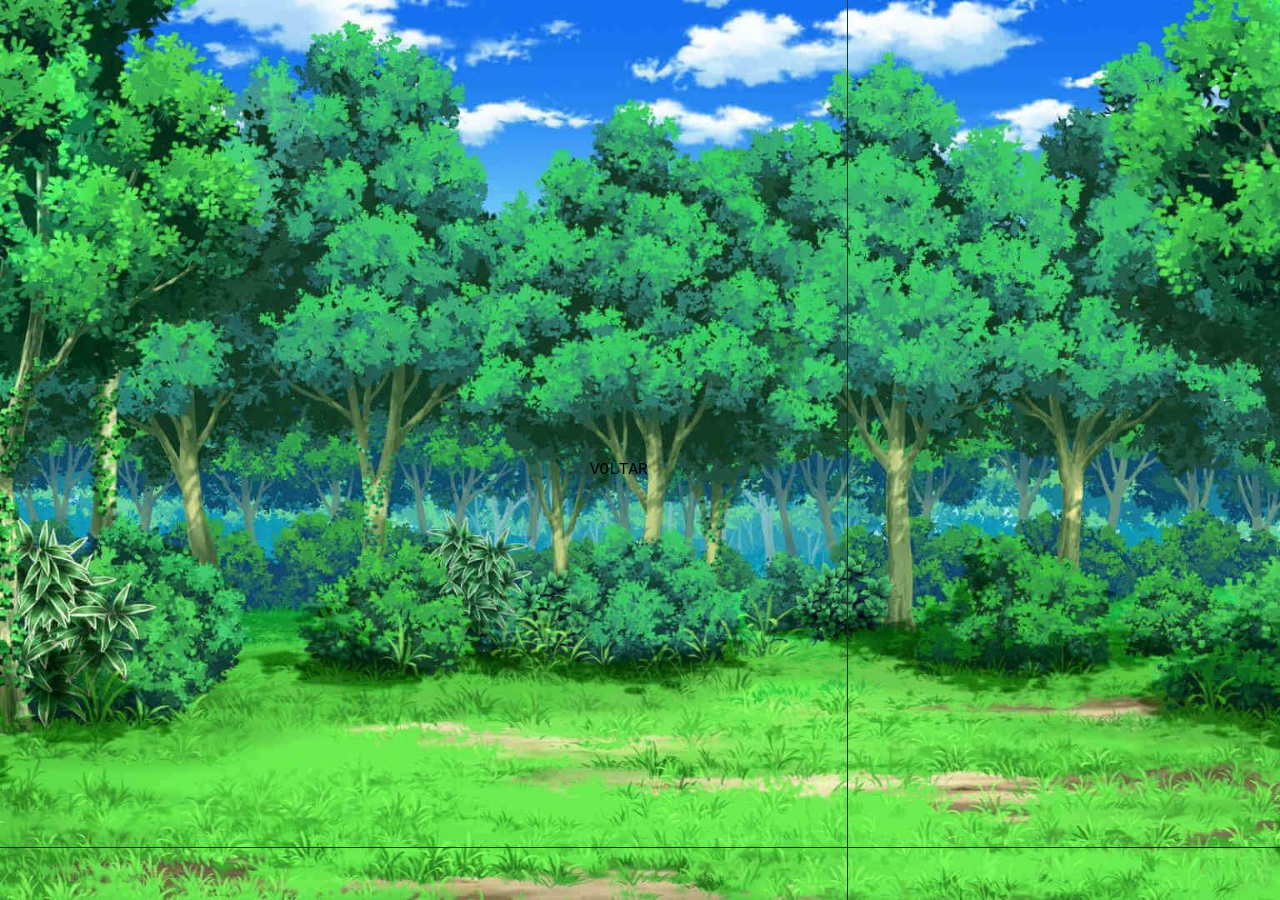
==== lista.html @ 184885f5 "Add files via upload" ====
<!DOCTYPE html>
<html lang="pt-BR">
<head>
    <meta charset="UTF-8">
    <meta name="viewport" content="width=device-width, initial-scale=1.0">
    <link rel="stylesheet" href="style.css">
    <title>todos</title>
</head>
<body>
<div id="fundo">
    <img src="fundopokemon.jpg" alt="">
</div>

<main>
    <section>
        <article id="lista"></article>
    </section>

    <footer>
        <div id="voltar">VOLTAR</div>
    </footer>
</main>

<script src="pokemons.js"></script>
</body>
</html>
---- style.css ----
:root {
    --cor-pincipa: #cc0000;
    --cor-tela: #9bc49b;
    --cor-display: #222;
    --cor-texto-display: #0f0;
    --cor-botao-azul: #2c3e8f;
    --cor-fundo-inicio: #1a472a;
    --cor-fundo-fim: #0d2818;

    --fonte-principal: 'Courier New', monospace;
    --font-size-sm: 0.6875rem;
    --font-size-base: 0.875rem;
    --font-size-lg: 1rem;
}

* {
    margin: 0;
    padding: 0;
    box-sizing: border-box;
}

body {
    background: linear-gradient(135deg, var(--cor-fundo-inicio), var(--cor-fundo-fim));
    display: flex;
    justify-content: center;
    align-items: center;
    min-height: 100vh;
    font-family: var(--fonte-principal);
    padding: 1.25rem;
}

#fundo {
    position: fixed;
    top: 0;
    left: 0;
    width: 100%;
    height: 100%;
    z-index: -1;
}

#fundo img {
    width: 100%;
    height: 100%;
    object-fit: cover;
}

.pokedex {
    display: flex;
    background-color: var(--cor-pincipa);
    border-radius: 1.25rem;
    box-shadow: 0 0.625rem 1.875rem rgba(0,0,0,0.5);
    width: 50rem;
    max-width: 100%;
}

.esquerda {
    background-color: var(--cor-pincipa);
    padding: 1.25rem;
    border-radius: 1.25rem 0 0 1.25rem;
    width: 50%;
}

.luzes {
    display: flex;
    gap: 0.625rem;
    margin-bottom: 1.25rem;
    align-items: center;
}

.luzazul {
    width: 3.125rem;
    height: 3.125rem;
    background-color: #4a90e2;
    border-radius: 50%;
    border: 0.1875rem solid white;
    box-shadow: 0 0 0.625rem rgba(0,0,0,0.3);
}

.luzvermelha {
    width: 0.9375rem;
    height: 0.9375rem;
    border-radius: 50%;
    border: 0.0625rem solid black;
    background-color: #ff3333;
}

.luzamarela {
    width: 0.9375rem;
    height: 0.9375rem;
    border-radius: 50%;
    border: 0.0625rem solid black;
    background-color: #ffcc00;
}

.luzverde {
    width: 0.9375rem;
    height: 0.9375rem;
    border-radius: 50%;
    border: 0.0625rem solid black;
    background-color: #33cc33;
}

.telabox {
    background-color: #ddd;
    padding: 0.9375rem;
    border-radius: 0.9375rem;
    margin-bottom: 1.25rem;
    border: 0.125rem solid black;
}

.telaprincipal {
    background-color: var(--cor-tela);
    height: 11.25rem;
    border: 0.1875rem solid #555;
    border-radius: 0.3125rem;
    display: flex;
    justify-content: center;
    align-items: center;
    overflow: hidden;
}

.imagem {
    width: 100%;
    height: 100%;
    object-fit: contain;
}

.imagem:hover {
    transform: scale(1.1);
}

.nome {
    margin-top: 0.625rem;
    text-align: center;
    background-color: #333;
    color: var(--cor-texto-display);
    padding: 0.3125rem;
    border-radius: 0.3125rem;
    font-size: var(--font-size-sm);
}

.botoes {
    display: flex;
    justify-content: space-between;
    align-items: center;
}

.pretinho {
    width: 2.5rem;
    height: 2.5rem;
    background-color: #333;
    border-radius: 50%;
    border: 0.125rem solid black;
    cursor: pointer;
}

.pretinho:hover {
    filter: brightness(1.4);
}

.pretinho:active {
    transform: scale(0.95);
}

.setas {
    position: relative;
    width: 5rem;
    height: 5rem;
    cursor: pointer;
}

.linha {
    background-color: #333;
    width: 5rem;
    height: 1.5rem;
    position: absolute;
    top: 1.7rem;
    border-radius: 0.3125rem;
}

.coluna {
    background-color: #333;
    width: 1.5rem;
    height: 5rem;
    position: absolute;
    left: 1.71875rem;
    border-radius: 0.3125rem;
}

.direita {
    background-color: var(--cor-pincipa);
    padding: 1.25rem;
    border-radius: 0 1.25rem 1.25rem 0;
    width: 50%;
}

.telainfo {
    background-color: var(--cor-display);
    border: 0.125rem solid black;
    border-radius: 0.625rem;
    padding: 0.625rem;
    margin-bottom: 1.25rem;
}

.busca {
    width: 100%;
    background-color: #111;
    color: var(--cor-texto-display);
    border: none;
    padding: 0.5rem;
    font-family: var(--fonte-principal);
    font-size: var(--font-size-base);
    text-transform: uppercase;
}

.busca:focus {
    outline: none;
}

.status {
    margin-top: 0.625rem;
    color: var(--cor-texto-display);
    font-size: var(--font-size-sm);
    border-top: 0.0625rem solid #444;
    padding-top: 0.5rem;
}

.numeros {
    display: grid;
    gap: 0.3125rem;
    margin-bottom: 1.25rem;
}
.acoes {
    display: flex;
    gap: 0.625rem;
    align-items: center;
}

.branquinho {
    width: 3.75rem;
    height: 2.1875rem;
    background-color: #eee;
    border: 0.125rem solid black;
    border-radius: 0.3125rem;
    cursor: pointer;
    transition: filter 0.15s ease;
}

.branquinho:hover {
    filter: brightness(0.9);
}

.amarelinho {
    width: 2.1875rem;
    height: 2.1875rem;
    background-color: #ffcc00;
    border-radius: 50%;
    border: 0.125rem solid black;
    cursor: pointer;
    transition: filter 0.15s ease;
}

.botao {
    background-color: #333;
    color: white;
    padding: 0.625rem;
    text-align: center;
    border-radius: 0.3125rem;
    cursor: pointer;
    font-weight: bold;
    transition: filter 0.15s ease;
}

.botao:hover {
    filter: brightness(1.4);
}

.botao:active {
    transform: translateY(0.125rem);
}

.carregando {
    opacity: 0.5;
}

#lista {
    width: 100%;
    max-width: 1200px;
    margin: auto;
    padding: 20px;

    display: grid;
    grid-template-columns: repeat(5, 1fr);
    gap: 15px;
}

.card {
    background-color: #cc0000;
    border: 3px solid #8b0000;
    border-radius: 15px;
    padding: 12px;

    display: flex;
    flex-direction: column;
    align-items: center;

    box-shadow: 0 5px 15px rgba(0,0,0,.4);
    transition: .2s;
}

.card:hover {
    transform: translateY(-5px);
}

.card img {
    width: 100%;
    max-width: 120px;
    height: 120px;
    object-fit: contain;

    background-color: #9bc49b;
    border: 3px solid #555;
    border-radius: 8px;
    padding: 5px;
}

.card p {
    margin-top: 10px;
    width: 100%;

    background-color: #333;
    color: #0f0;

    text-align: center;

    padding: 6px;
    border-radius: 5px;

    font-size: 12px;
    font-weight: bold;
}

.titulo {
    text-align: center;

    color: white;

    font-size: 32px;
    margin-top: 20px;
    margin-bottom: 20px;

    text-shadow: 2px 2px 5px black;
}

.voltar {
    width: 200px;
    margin: 20px auto;

    background-color: #cc0000;
    color: white;

    padding: 12px;

    border-radius: 10px;

    text-align: center;
    cursor: pointer;

    border: 2px solid #8b0000;

    font-weight: bold;
}

.voltar:hover {
    filter: brightness(1.15);
}

@media (max-width: 52rem) {
    .pokedex {
        flex-direction: column;
        width: 100%;
        max-width: 26rem;
    }

    .esquerda {
        width: 100%;
        border-radius: 1.25rem 1.25rem 0 0;
    }

    .direita {
        width: 100%;
        border-radius: 0 0 1.25rem 1.25rem;
        border-left: none;
        border-top: 0.1875rem solid var(--cor-pincipa);
    }
    
#lista {
    grid-template-columns: repeat(2, 1fr);
    padding: 10px;
}

    .card img {
        height: 90px;
    }

    .titulo {
        font-size: 24px;
    }

}
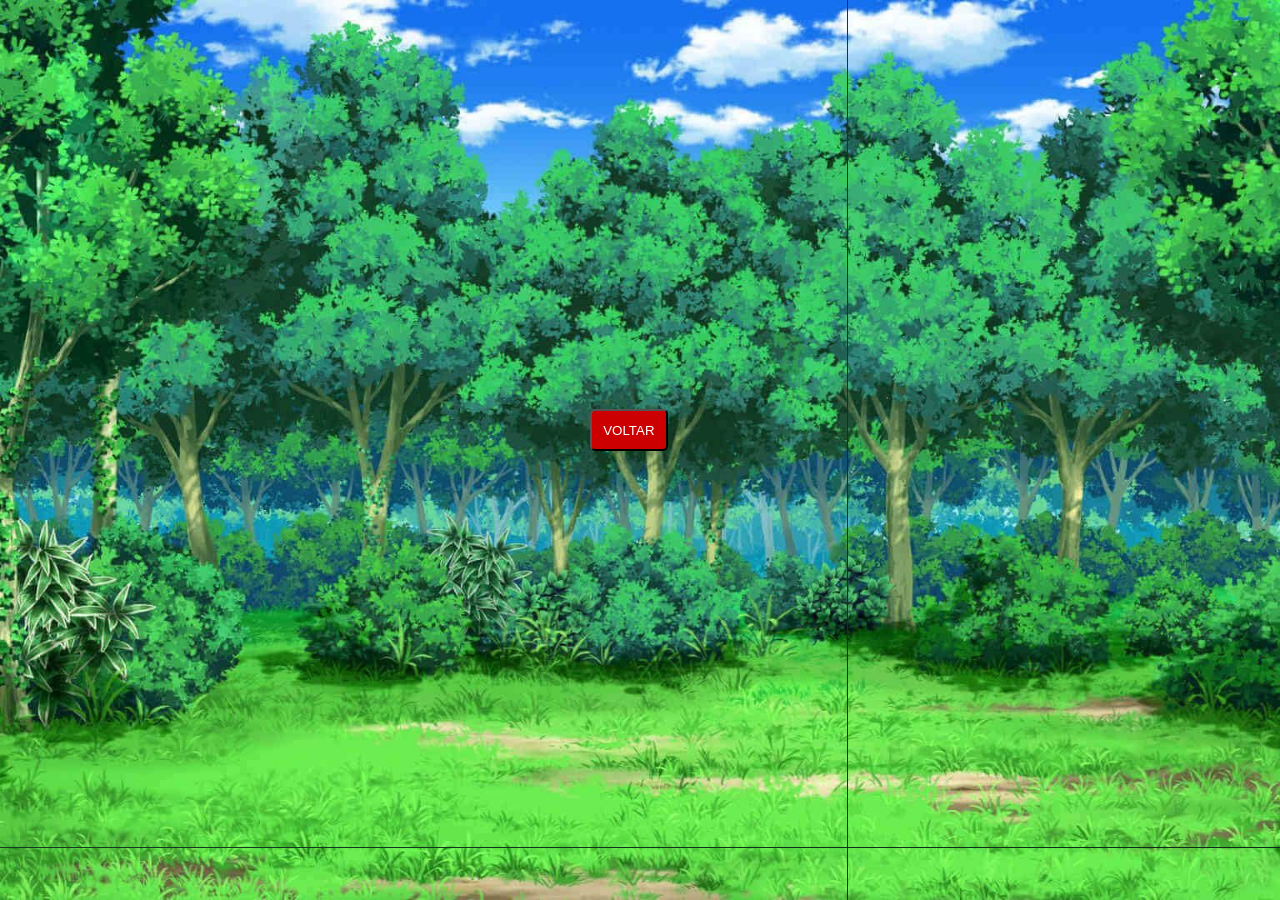
==== commit 7b0dedaf: "arrumado aprenstação" ====
--- a/lista.html
+++ b/lista.html
@@ -13,11 +13,11 @@
 
 <main>
     <section>
+        <button id="voltar">VOLTAR</button>
         <article id="lista"></article>
     </section>
 
     <footer>
-        <div id="voltar">VOLTAR</div>
     </footer>
 </main>
 
--- a/style.css
+++ b/style.css
@@ -25,9 +25,25 @@
     justify-content: center;
     align-items: center;
     min-height: 100vh;
+    flex-direction: column;
     font-family: var(--fonte-principal);
     padding: 1.25rem;
 }
+
+#voltar {
+    padding: 0.7rem;
+    background-color: var(--cor-pincipa);
+    color: white;
+    border-radius: 0.3125rem;
+    cursor: pointer;
+}
+
+#voltar:hover {
+    filter: brightness(1.15);
+    transform: translateY(-5px);
+transition: .2s;
+}
+
 
 #fundo {
     position: fixed;
@@ -281,6 +297,26 @@
 
 .carregando {
     opacity: 0.5;
+}
+
+[data-tooltip] {
+    position: relative;
+}
+
+[data-tooltip]:hover::after {
+    content: attr(data-tooltip);
+    position: absolute;
+    bottom: 110%;
+    left: 50%;
+    transform: translateX(-50%);
+    background: #222;
+    color: #0f0;
+    padding: 5px 10px;
+    border-radius: 5px;
+    font-size: 11px;
+    white-space: nowrap;
+    border: 1px solid #0f0;
+    z-index: 99;
 }
 
 #lista {
@@ -408,5 +444,3 @@
     }
 
 }
-
-
